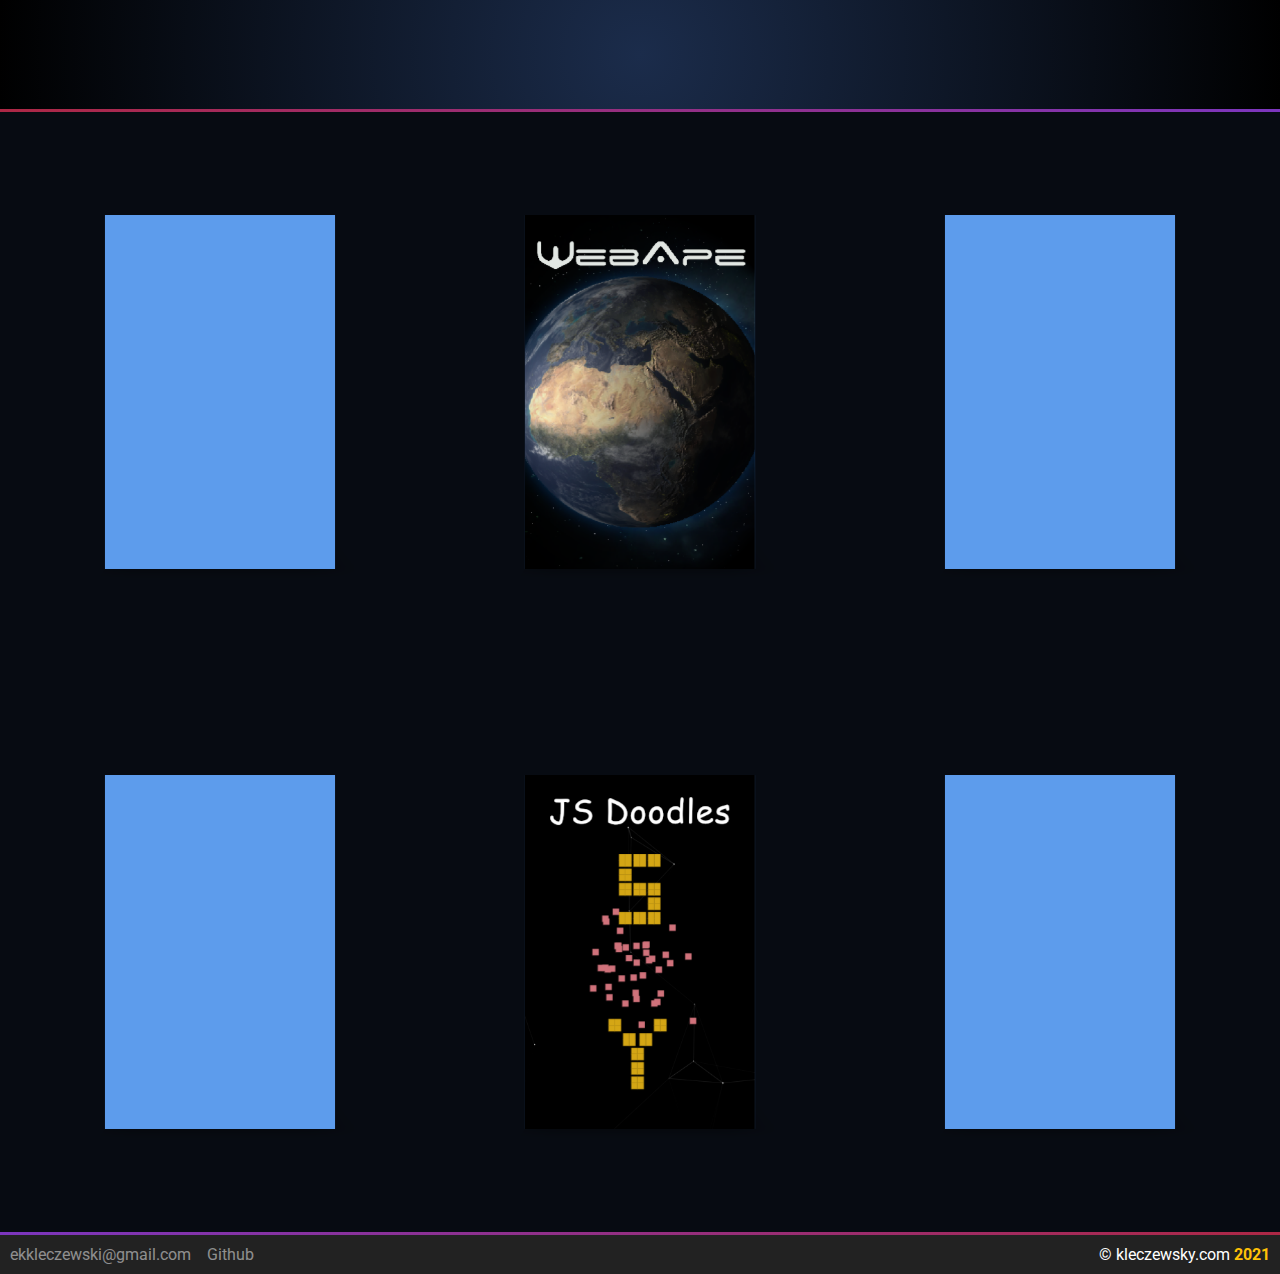
==== projekty.html @ 61466851 "update aboutme, add projects" ====
<!DOCTYPE html>
<html lang="pl-PL">
    <head>
        <meta charset="UTF-8" />
        <link rel="shortcut icon" type="image/x-icon" href="favicon.ico" />
        <meta name="viewport" content="width=device-width, initial-scale=1.0" />
        <meta http-equiv="X-UA-Compatible" content="ie=edge" />

        <link rel="stylesheet" href="./css/index.css" />
        <link rel="stylesheet" href="./css/posters.css" />

        <link rel="preconnect" href="https://fonts.gstatic.com" />
        <link
            href="https://fonts.googleapis.com/css2?family=Roboto&family=Squada+One&display=swap"
            rel="stylesheet"
        />

        <title>Kleczewsky.com - Projekty</title>
    </head>

    <body>
        <main>
            <header id="header-menu">
                <nav class="navBarWrap">
                    <ul class="navBarList">
                        <li class="nav--button">
                            <a href="./">Glowna </a>
                        </li>

                        <li class="nav--button active">
                            <a href="#">Projekty</a>
                        </li>

                        <li class="nav--button">
                            <a href="./o-mnie.html">O Mnie</a>
                        </li>
                    </ul>
                </nav>
                <script src="./scripts/nav.js" type="text/javascript"></script>
            </header>

            <section class="content">
                <div class="wrapper">
                    <ul class="stage">
                        <li class="scene">
                            <div class="project">
                                <div class="poster">
                                    <header>
                                        <div class="img-thumbnail">
                                            <img
                                                src="./projekty/rickAnd-thumb.png"
                                                alt=""
                                            />
                                        </div>
                                    </header>
                                    <div class="main">
                                        <h1>RickAndSearch</h1>
                                        <span class="tech">ReactJS</span>
                                        <span class="rating"></span>
                                        <span class="github"
                                            ><a
                                                href="https://github.com/kleczewsky/rickandmortyBrowser"
                                                class="github-link"
                                                ><strong>Github</strong></a
                                            >
                                        </span>

                                        <p>
                                            Przeglądarka statusów postaci z
                                            serialu R&M
                                        </p>
                                        <div
                                            class="button-wrap"
                                            style="
                                                display: flex;
                                                justify-content: center;
                                            "
                                        >
                                            <a
                                                class="poster--button"
                                                href="./rickandbrowser/index.html"
                                            >
                                                Zobacz
                                            </a>
                                        </div>
                                    </div>
                                </div>
                                <div class="info">
                                    <div
                                        class="poster-container"
                                        style="
                                            background-image: url('./projekty/rickAndMorty.jpg ');
                                        "
                                    ></div>
                                </div>
                            </div>
                        </li>
                        <li class="scene">
                            <div class="project">
                                <div class="poster">
                                    <header>
                                        <div class="img-thumbnail">
                                            <img
                                                src="./projekty/jestesmy.svg"
                                                alt=""
                                                style="padding: 2rem 1rem"
                                            />
                                        </div>
                                    </header>
                                    <div class="main">
                                        <h1>Strona Webape</h1>
                                        <span class="tech"
                                            >Three.js, Javascript</span
                                        >

                                        <span class="github"
                                            ><a
                                                href="https://github.com/kleczewsky/webape-example"
                                                class="github-link"
                                                ><strong>Github</strong></a
                                            >
                                        </span>

                                        <p>
                                            Strona firmy WebApe, motywem
                                            przewodnim został kosmos. Modele
                                            planet zostały zaimplementowane za
                                            pomocą Three.js.
                                        </p>
                                        <div
                                            class="button-wrap"
                                            style="
                                                display: flex;
                                                justify-content: center;
                                            "
                                        >
                                            <a
                                                class="poster--button"
                                                href="./webape/index.html"
                                            >
                                                Zobacz
                                            </a>
                                        </div>
                                    </div>
                                </div>
                                <div class="info">
                                    <div
                                        class="poster-container"
                                        style="
                                            background-image: url('./projekty/webape.png ');
                                        "
                                    ></div>
                                </div>
                            </div>
                        </li>
                        <li class="scene">
                            <div class="project">
                                <div class="poster">
                                    <header>
                                        <div class="img-thumbnail">
                                            <img
                                                src="./projekty/statekUpg.png"
                                                alt=""
                                            />
                                        </div>
                                    </header>
                                    <div class="main">
                                        <h1>GraJS</h1>
                                        <span class="tech">Javascript</span>
                                        <span class="rating"></span>
                                        <span class="github"
                                            ><a
                                                href="https://github.com/kleczewsky/GraJS.js"
                                                class="github-link"
                                                ><strong>Github</strong></a
                                            >
                                        </span>

                                        <p>
                                            Niewielka gra, w której gracz wciela
                                            się w pilota statku kosmicznego.
                                        </p>
                                        <div
                                            class="button-wrap"
                                            style="
                                                display: flex;
                                                justify-content: center;
                                            "
                                        >
                                            <a
                                                class="poster--button"
                                                href="./grajs.html"
                                            >
                                                Zagraj
                                            </a>
                                        </div>
                                    </div>
                                </div>
                                <div class="info">
                                    <div
                                        class="poster-container"
                                        style="
                                            background-image: url('./projekty/GraJS.jpg ');
                                        "
                                    ></div>
                                </div>
                            </div>
                        </li>

                        <li class="scene">
                            <div class="project">
                                <div class="poster">
                                    <header>
                                        <div class="img-thumbnail">
                                            <img
                                                src="./projekty/paletka.png"
                                                alt=""
                                            />
                                        </div>
                                    </header>
                                    <div class="main">
                                        <h1>Pong</h1>
                                        <span class="tech">Javascript</span>
                                        <span class="rating"></span>
                                        <span class="github"
                                            ><a
                                                href="https://github.com/kleczewsky/pong.js"
                                                class="github-link"
                                                ><strong>Github</strong></a
                                            ></span
                                        >

                                        <p>
                                            Stary dobry pong. Niekończąca się
                                            zabawa w prostej formie.
                                        </p>
                                        <div
                                            class="button-wrap"
                                            style="
                                                display: flex;
                                                justify-content: center;
                                            "
                                        >
                                            <a
                                                class="poster--button"
                                                href="./pong.html"
                                            >
                                                Zagraj
                                            </a>
                                        </div>
                                    </div>
                                </div>
                                <div class="info">
                                    <div
                                        class="poster-container"
                                        style="
                                            background-image: url('./projekty/Pong.png ');
                                        "
                                    ></div>
                                </div>
                            </div>
                        </li>
                        <li class="scene">
                            <div class="project">
                                <div class="poster">
                                    <header>
                                        <div class="img-thumbnail">
                                            <img
                                                src="./projekty/doodles-thumb.svg"
                                                alt=""
                                                style="padding: 2rem 0rem"
                                            />
                                        </div>
                                    </header>
                                    <div class="main">
                                        <h1>Js Doodles</h1>
                                        <span class="tech"
                                            >Javascript, ReactJS</span
                                        >
                                        <span class="rating"></span>
                                        <span class="github"
                                            ><a
                                                href="https://github.com/kleczewsky/jsdoodles-react"
                                                class="github-link"
                                                ><strong>Github</strong></a
                                            ></span
                                        >

                                        <p>
                                            Strona agregująca moje mniejsze
                                            projekty w Javascript
                                        </p>
                                        <div
                                            class="button-wrap"
                                            style="
                                                display: flex;
                                                justify-content: center;
                                            "
                                        >
                                            <a
                                                class="poster--button"
                                                href="./jsdoodles/"
                                            >
                                                Zobacz
                                            </a>
                                        </div>
                                    </div>
                                </div>
                                <div class="info">
                                    <div
                                        class="poster-container"
                                        style="
                                            background-image: url('./projekty/jsDoodles.png ');
                                        "
                                    ></div>
                                </div>
                            </div>
                        </li>
                        <li class="scene">
                            <div class="project">
                                <div class="poster">
                                    <header>
                                        <div class="img-thumbnail">
                                            <img
                                                src="./projekty/camera.png"
                                                alt=""
                                            />
                                        </div>
                                    </header>
                                    <div class="main">
                                        <h1>Galeria</h1>
                                        <span class="tech">HTML + CSS</span>
                                        <span class="rating"></span>
                                        <span class="github"
                                            ><a
                                                href="https://github.com/kleczewsky/kleczewsky.github.io"
                                                class="github-link"
                                                ><strong>Github</strong></a
                                            ></span
                                        >

                                        <p>
                                            Prosta responsywna galeria, z
                                            autorskimi zdjęciami
                                        </p>
                                        <div
                                            class="button-wrap"
                                            style="
                                                display: flex;
                                                justify-content: center;
                                            "
                                        >
                                            <a
                                                class="poster--button"
                                                href="./galeria.html"
                                            >
                                                Zobacz
                                            </a>
                                        </div>
                                    </div>
                                </div>
                                <div class="info">
                                    <div
                                        class="poster-container"
                                        style="
                                            background-image: url('./projekty/galeria.jpg ');
                                        "
                                    ></div>
                                </div>
                            </div>
                        </li>
                    </ul>
                </div>
            </section>

            <footer>
                <div class="footer-contact">
                    ekkleczewski@gmail.com
                    <a href="https://github.com/kleczewsky"> Github</a>
                </div>
                <div class="footer-textWrap">
                    <object
                        type="image/svg+xml"
                        data="./assets/gamepad.svg"
                    ></object>
                    <object
                        type="image/svg+xml"
                        data="./assets/arrow_right.svg"
                    ></object>
                    <span class="footer-text">
                        © kleczewsky.com
                        <strong class="secondary-color">2021</strong>
                    </span>
                </div>
            </footer>
        </main>
    </body>
</html>
---- css/index.css ----
:root {
  --primary: #1b2c4b;
  --primary-text: #fff;
  --primary-light: #5d9cec;
  --primary-dark: #004488;
  --secondary: #ffc107;
  --secondary-text: #111;
  --secondary-light: #fff350;
  --darkgray: #222;
  --content-background: #070b12;
}

.primary-color {
  color: var(--primary);
}

.secondary-color {
  color: var(--secondary);
}

* {
  margin: 0px;
  padding: 0px;
  -webkit-box-sizing: border-box;
          box-sizing: border-box;
}

body {
  background: #f5f5f5;
  font-family: "Roboto", sans-serif;
}

a {
  text-decoration: none;
  color: inherit;
  width: -webkit-max-content;
  width: -moz-max-content;
  width: max-content;
  height: 100%;
  display: inline-block;
}

.navBarWrap {
  display: -webkit-box;
  display: -ms-flexbox;
  display: flex;
  -webkit-box-pack: center;
      -ms-flex-pack: center;
          justify-content: center;
}

.navBarWrap .navBarList {
  list-style: none;
  display: -webkit-box;
  display: -ms-flexbox;
  display: flex;
  -webkit-box-align: center;
      -ms-flex-align: center;
          align-items: center;
  -webkit-box-pack: center;
      -ms-flex-pack: center;
          justify-content: center;
  margin: 1.5rem 0;
  padding: 0;
  height: -webkit-max-content;
  height: -moz-max-content;
  height: max-content;
  width: -webkit-max-content;
  width: -moz-max-content;
  width: max-content;
  overflow: hidden;
}

.navBarWrap .navBarList .nav--button {
  margin: 0 4rem;
  color: #f1f1f1;
  font-family: "Squada One";
  font-size: 2.3rem;
  text-transform: uppercase;
  -webkit-transform: translatey(-100%);
          transform: translatey(-100%);
  -webkit-animation: slide-in-top 0.6s cubic-bezier(0.175, 0.885, 0.32, 1.275) forwards;
          animation: slide-in-top 0.6s cubic-bezier(0.175, 0.885, 0.32, 1.275) forwards;
  width: 10rem;
  height: 4rem;
  text-align: center;
  line-height: 4rem;
  -webkit-transition: all 0.1s ease;
  transition: all 0.1s ease;
  cursor: pointer;
  -webkit-user-select: none;
     -moz-user-select: none;
      -ms-user-select: none;
          user-select: none;
}

.navBarWrap .navBarList .nav--button.active {
  color: var(--secondary);
}

.navBarWrap .navBarList .nav--button:active {
  -webkit-transition: background-color 0.5ms;
  transition: background-color 0.5ms;
  background: #44444466;
}

main {
  height: 100%;
}

main > header {
  -webkit-transition: 0.3s ease-out;
  transition: 0.3s ease-out;
  height: 112px;
  z-index: 200;
  color: var(--primary-text);
  background: radial-gradient(circle, #1b2c4b 0%, black 100%);
  border-bottom: 3px solid;
  -o-border-image: linear-gradient(90deg, #ad2845 0%, #7c36be 100%) 1;
     border-image: -webkit-gradient(linear, left top, right top, from(#ad2845), to(#7c36be)) 1;
     border-image: linear-gradient(90deg, #ad2845 0%, #7c36be 100%) 1;
}

main > header.expand {
  height: 300px;
  -webkit-transition: 0.5s ease-out;
  transition: 0.5s ease-out;
}

main .topper {
  height: 100vh;
  scroll-snap-align: start;
  scroll-margin: 5rem;
}

main .topper .particles-wrap {
  height: 100vh;
  background-image: url("../assets/img/topper-bckg.jpg");
  background-position: center;
  background-size: cover;
  position: relative;
  display: -webkit-box;
  display: -ms-flexbox;
  display: flex;
  -webkit-box-align: center;
      -ms-flex-align: center;
          align-items: center;
  -webkit-box-pack: center;
      -ms-flex-pack: center;
          justify-content: center;
  z-index: 3;
}

main .topper .particles-wrap .napis {
  -webkit-transform: translate(-50%, -50%);
          transform: translate(-50%, -50%);
}

main .topper .particles-wrap > .box2,
main .topper .particles-wrap .box3 {
  z-index: 2;
  position: absolute;
  -webkit-user-select: none;
     -moz-user-select: none;
      -ms-user-select: none;
          user-select: none;
}

main .topper .particles-wrap::before {
  content: "";
  position: absolute;
  top: 0;
  width: 100%;
  height: 100%;
  background: radial-gradient(#16222a, #3a6073);
  opacity: 0.6;
}

main .topper .particles-wrap > canvas {
  z-index: 1;
}

main .content {
  background-color: var(--content-background);
  position: relative;
  min-height: calc(100vh - 112px - 47px);
}

main footer {
  color: #fff;
  background-color: var(--darkgray);
  padding: 10px;
  display: -webkit-box;
  display: -ms-flexbox;
  display: flex;
  -webkit-box-orient: vertical;
  -webkit-box-direction: normal;
      -ms-flex-direction: column;
          flex-direction: column;
  border-top: 3px solid;
  -o-border-image: linear-gradient(90deg, #7c36be 0%, #ad2845 100%) 1;
     border-image: -webkit-gradient(linear, left top, right top, from(#7c36be), to(#ad2845)) 1;
     border-image: linear-gradient(90deg, #7c36be 0%, #ad2845 100%) 1;
}

main footer > * {
  -ms-flex-item-align: center;
      -ms-grid-row-align: center;
      align-self: center;
  height: -webkit-fit-content;
  height: -moz-fit-content;
  height: fit-content;
}

main footer .footer-textWrap {
  display: -webkit-inline-box;
  display: -ms-inline-flexbox;
  display: inline-flex;
  -webkit-box-align: center;
      -ms-flex-align: center;
          align-items: center;
}

main footer .footer-textWrap > i {
  display: none;
}

main footer .footer-contact {
  margin-right: unset;
  color: #ffffff80;
  display: -webkit-inline-box;
  display: -ms-inline-flexbox;
  display: inline-flex;
}

main footer .footer-contact > a {
  margin-left: 1rem;
}

main footer .footer-contact > a:hover {
  color: #ffffffbb;
}

main footer i {
  margin-right: 1rem;
}

.aboutme {
  min-height: calc(100vh - 112px);
  position: relative;
  overflow: hidden;
  display: -webkit-box;
  display: -ms-flexbox;
  display: flex;
  height: 100%;
}

.aboutme .info {
  background-image: url("../assets/img/info-bckg.jpg");
  background-size: cover;
  padding: 3rem;
  color: whitesmoke;
  -webkit-box-shadow: inset 0px 0px 20px 8px #000000;
          box-shadow: inset 0px 0px 20px 8px #000000;
  display: -webkit-box;
  display: -ms-flexbox;
  display: flex;
  -webkit-box-orient: vertical;
  -webkit-box-direction: normal;
      -ms-flex-direction: column;
          flex-direction: column;
  -webkit-box-align: center;
      -ms-flex-align: center;
          align-items: center;
}

.aboutme .info .info-face {
  display: -webkit-box;
  display: -ms-flexbox;
  display: flex;
  -webkit-box-pack: center;
      -ms-flex-pack: center;
          justify-content: center;
  -webkit-box-align: center;
      -ms-flex-align: center;
          align-items: center;
  overflow: hidden;
  height: 250px;
  width: 250px;
  background-color: whitesmoke;
  border-radius: 50%;
  border: 2px solid #a52b5a;
  -webkit-box-shadow: 5px 5px 10px #0000006b;
          box-shadow: 5px 5px 10px #0000006b;
}

.aboutme .info h2 {
  font-size: 1.5rem;
  font-weight: 500;
  margin: 1rem 0rem;
  letter-spacing: 2px;
  text-shadow: 5px 5px 5px black;
}

.aboutme .info a {
  color: var(--secondary);
}

.aboutme .board {
  padding: 3rem;
  background-color: var(--content-background);
  -webkit-box-flex: 1;
      -ms-flex: 1;
          flex: 1;
  display: -webkit-box;
  display: -ms-flexbox;
  display: flex;
  -webkit-box-orient: vertical;
  -webkit-box-direction: normal;
      -ms-flex-direction: column;
          flex-direction: column;
  -webkit-box-align: center;
      -ms-flex-align: center;
          align-items: center;
}

.aboutme .board .card-stack {
  display: -webkit-inline-box;
  display: -ms-inline-flexbox;
  display: inline-flex;
  position: relative;
  width: 400px;
  height: 600px;
  -webkit-box-pack: center;
      -ms-flex-pack: center;
          justify-content: center;
}

.aboutme .board .card-stack .card {
  position: absolute;
  height: 500px;
  width: 360px;
  background-color: #08091d;
  color: whitesmoke;
  -webkit-box-shadow: 5px 5px 15px rgba(0, 0, 0, 0.315);
          box-shadow: 5px 5px 15px rgba(0, 0, 0, 0.315);
  -webkit-transition: all 0.5s ease;
  transition: all 0.5s ease;
}

.aboutme .board .card-stack .card p {
  padding: 1rem;
  line-height: 1.5;
  text-align: center;
}

.aboutme .board .card-stack .card .img-container {
  background: -webkit-gradient(linear, left top, left bottom, from(#2c085b), to(#3a0d75));
  background: linear-gradient(180deg, #2c085b 0%, #3a0d75 100%);
  display: -webkit-box;
  display: -ms-flexbox;
  display: flex;
  -webkit-box-pack: center;
      -ms-flex-pack: center;
          justify-content: center;
  border-bottom: 2px solid var(--secondary);
  image-rendering: -webkit-optimize-contrast;
  image-rendering: crisp-edges;
}

.aboutme .board .card-stack .card button {
  padding: 10px 20px;
  border-radius: 20px;
  background-color: transparent;
  color: white;
  border: 2px solid white;
  cursor: pointer;
  float: right;
  margin: 0 2rem;
}

.aboutme .board .card-stack .card button:active {
  background-color: #ffffff17;
  -webkit-transform: translate(2px, 2px);
          transform: translate(2px, 2px);
}

.aboutme .board .card-stack .card button:focus {
  outline: none;
}

.aboutme .board .card-stack .card:nth-child(1) {
  z-index: 3;
}

.aboutme .board .card-stack .card:nth-child(2) {
  z-index: 2;
  -webkit-transform: translate(10px, 10px);
          transform: translate(10px, 10px);
  background-color: #191b3b;
}

.aboutme .board .card-stack .card:nth-child(2).active {
  -webkit-transform: translate(-100%, 14px);
          transform: translate(-100%, 14px);
}

.aboutme .board .card-stack .card:nth-child(3) {
  z-index: 1;
  -webkit-transform: translate(20px, 20px);
          transform: translate(20px, 20px);
  background-color: #191b3b;
}

.aboutme .board .card-stack .card:nth-child(3).active {
  -webkit-transform: translate(100%, 14px);
          transform: translate(100%, 14px);
}

.aboutme .board .tech {
  height: 500px;
  width: 500px;
  margin: 0 2rem;
  color: whitesmoke;
  background: -webkit-gradient(linear, left bottom, left top, from(#08091d), to(#12132b));
  background: linear-gradient(0deg, #08091d, #12132b);
  -webkit-box-shadow: 5px 5px 15px rgba(0, 0, 0, 0.315);
          box-shadow: 5px 5px 15px rgba(0, 0, 0, 0.315);
  line-height: 1.5rem;
}

.aboutme .board .tech .tech-background {
  height: 100%;
  width: 100%;
  background-image: url("../projekty/spaceship.png");
  background-size: cover;
  padding: 2rem;
  background-repeat: no-repeat;
  background-position: 85px 65px;
}

.aboutme .board .tech .tech-background > div {
  width: 60%;
}

.aboutme .board .tech .tech-section {
  margin-bottom: 1rem;
}

.aboutme .board .tech h1 {
  margin-bottom: 2rem;
}

.aboutme .board .tech ul {
  margin-left: 3rem;
}

@media only screen and (max-width: 1570px) {
  .aboutme > .info {
    padding: 1.3rem;
  }
  .card-stack > .card {
    height: 545px !important;
    width: 290px !important;
    font-size: 15px;
  }
  .tech {
    height: 545px !important;
  }
}

@media only screen and (max-width: 1330px) {
  .aboutme {
    -webkit-box-orient: vertical;
    -webkit-box-direction: normal;
        -ms-flex-direction: column;
            flex-direction: column;
  }
  .aboutme .info {
    -webkit-box-orient: horizontal;
    -webkit-box-direction: normal;
        -ms-flex-direction: row;
            flex-direction: row;
    -ms-flex-pack: distribute;
        justify-content: space-around;
    border-right: none;
  }
  .aboutme .board {
    -webkit-box-flex: 1;
        -ms-flex: auto;
            flex: auto;
  }
}

@media only screen and (min-width: 991px) {
  main footer {
    -webkit-box-orient: horizontal;
    -webkit-box-direction: normal;
        -ms-flex-direction: row;
            flex-direction: row;
  }
  main footer .footer-contact {
    margin-right: auto;
  }
}

@-webkit-keyframes slide-in-top {
  from {
    -webkit-transform: translateY(-100%);
            transform: translateY(-100%);
  }
  to {
    -webkit-transform: translateY(0);
            transform: translateY(0);
  }
}

@keyframes slide-in-top {
  from {
    -webkit-transform: translateY(-100%);
            transform: translateY(-100%);
  }
  to {
    -webkit-transform: translateY(0);
            transform: translateY(0);
  }
}
---- css/posters.css ----
:root {
  --primary: #1b2c4b;
  --primary-text: #fff;
  --primary-light: #5d9cec;
  --primary-dark: #004488;
  --secondary: #ffc107;
  --secondary-text: #111;
  --secondary-light: #fff350;
  --darkgray: #222;
  --content-background: #070b12;
}

.primary-color {
  color: var(--primary);
}

.secondary-color {
  color: var(--secondary);
}

.wrapper {
  margin: auto;
  max-width: 1280px;
}

.stage {
  display: -webkit-box;
  display: -ms-flexbox;
  display: flex;
  -ms-flex-wrap: wrap;
      flex-wrap: wrap;
  -webkit-box-pack: center;
      -ms-flex-pack: center;
          justify-content: center;
  -webkit-box-align: center;
      -ms-flex-align: center;
          align-items: center;
  list-style: none;
  padding: 0;
}

.scene {
  width: 260px;
  height: 400px;
  margin: 5rem 5rem;
  float: left;
  -webkit-perspective: 1000px;
          perspective: 1000px;
}

.poster {
  width: 50%;
  height: 50%;
  background-color: var(--secondary);
  -webkit-transform: translatex(-130px) translatez(-130px) rotateY(-90deg);
          transform: translatex(-130px) translatez(-130px) rotateY(-90deg);
}

.poster-container {
  background-size: 100% 100%;
  background-position: center;
  height: 100%;
  image-rendering: -webkit-optimize-contrast;
  image-rendering: crisp-edges;
}

.project {
  width: 260px;
  height: 400px;
  -webkit-transform-style: preserve-3d;
          transform-style: preserve-3d;
  -webkit-transform: translateZ(-130px);
          transform: translateZ(-130px);
  -webkit-transition: all 350ms;
  transition: all 350ms;
  background-color: var(--primary-light);
}

.project .img-thumbnail {
  display: -webkit-box;
  display: -ms-flexbox;
  display: flex;
  -webkit-box-pack: center;
      -ms-flex-pack: center;
          justify-content: center;
  background: linear-gradient(85deg, #070b12, #2727af);
  border-bottom: 2px solid red;
}

.project .main {
  padding: 1rem;
}

.project .main .github-link {
  color: var(--primary);
}

.project .main .github-link:hover {
  color: var(--primary-dark);
  text-decoration: underline;
}

.project .main > p {
  margin-top: 1rem;
}

.project:hover {
  -webkit-transform: translatez(100px) translateX(130px) rotateY(78deg);
          transform: translatez(100px) translateX(130px) rotateY(78deg);
}

.project:hover::before {
  -webkit-box-shadow: inset -300px 0px 40px rgba(94, 94, 94, 0.6);
          box-shadow: inset -300px 0px 40px rgba(94, 94, 94, 0.6);
  z-index: 1;
}

.project::before {
  content: "";
  width: 100%;
  height: 100%;
  position: absolute;
  top: 0;
  -webkit-transition: -webkit-box-shadow 350ms;
  transition: -webkit-box-shadow 350ms;
  transition: box-shadow 350ms;
  transition: box-shadow 350ms, -webkit-box-shadow 350ms;
}

.project::after {
  content: "";
  width: 260px;
  height: 260px;
  position: absolute;
  bottom: 0;
  -webkit-box-shadow: 0 30px 50px rgba(0, 0, 0, 0.3);
          box-shadow: 0 30px 50px rgba(0, 0, 0, 0.3);
  -webkit-transform-origin: 100% 100%;
          transform-origin: 100% 100%;
  -webkit-transform: rotateX(90deg);
          transform: rotateX(90deg);
  -webkit-transition: -webkit-box-shadow 350ms;
  transition: -webkit-box-shadow 350ms;
  transition: box-shadow 350ms;
  transition: box-shadow 350ms, -webkit-box-shadow 350ms;
}

.project:hover::after {
  -webkit-box-shadow: 20px -5px 50px rgba(0, 0, 0, 0.3);
          box-shadow: 20px -5px 50px rgba(0, 0, 0, 0.3);
}

.project .poster,
.project .info {
  position: absolute;
  width: 260px;
  height: 400px;
  -webkit-backface-visibility: visible;
          backface-visibility: visible;
}

.poster--button {
  height: 2rem;
  width: 6rem;
  background-color: #00000000;
  border: 2px solid #222222;
  border-radius: 4px;
  -webkit-box-shadow: 0 0 4px 0px black;
          box-shadow: 0 0 4px 0px black;
  margin: 2rem;
  display: -webkit-box;
  display: -ms-flexbox;
  display: flex;
  -webkit-box-pack: center;
      -ms-flex-pack: center;
          justify-content: center;
  -webkit-box-align: center;
      -ms-flex-align: center;
          align-items: center;
  text-transform: capitalize;
  -webkit-transition: all 100ms ease;
  transition: all 100ms ease;
}

.poster--button:hover {
  background-color: #ffffff34;
  -webkit-box-shadow: 0 0 8px 0px black;
          box-shadow: 0 0 8px 0px black;
  -webkit-transform: translate(-2px, -2px);
          transform: translate(-2px, -2px);
}

@media only screen and (max-width: 991px) {
  .stage {
    -webkit-box-orient: vertical;
    -webkit-box-direction: normal;
        -ms-flex-direction: column;
            flex-direction: column;
  }
}
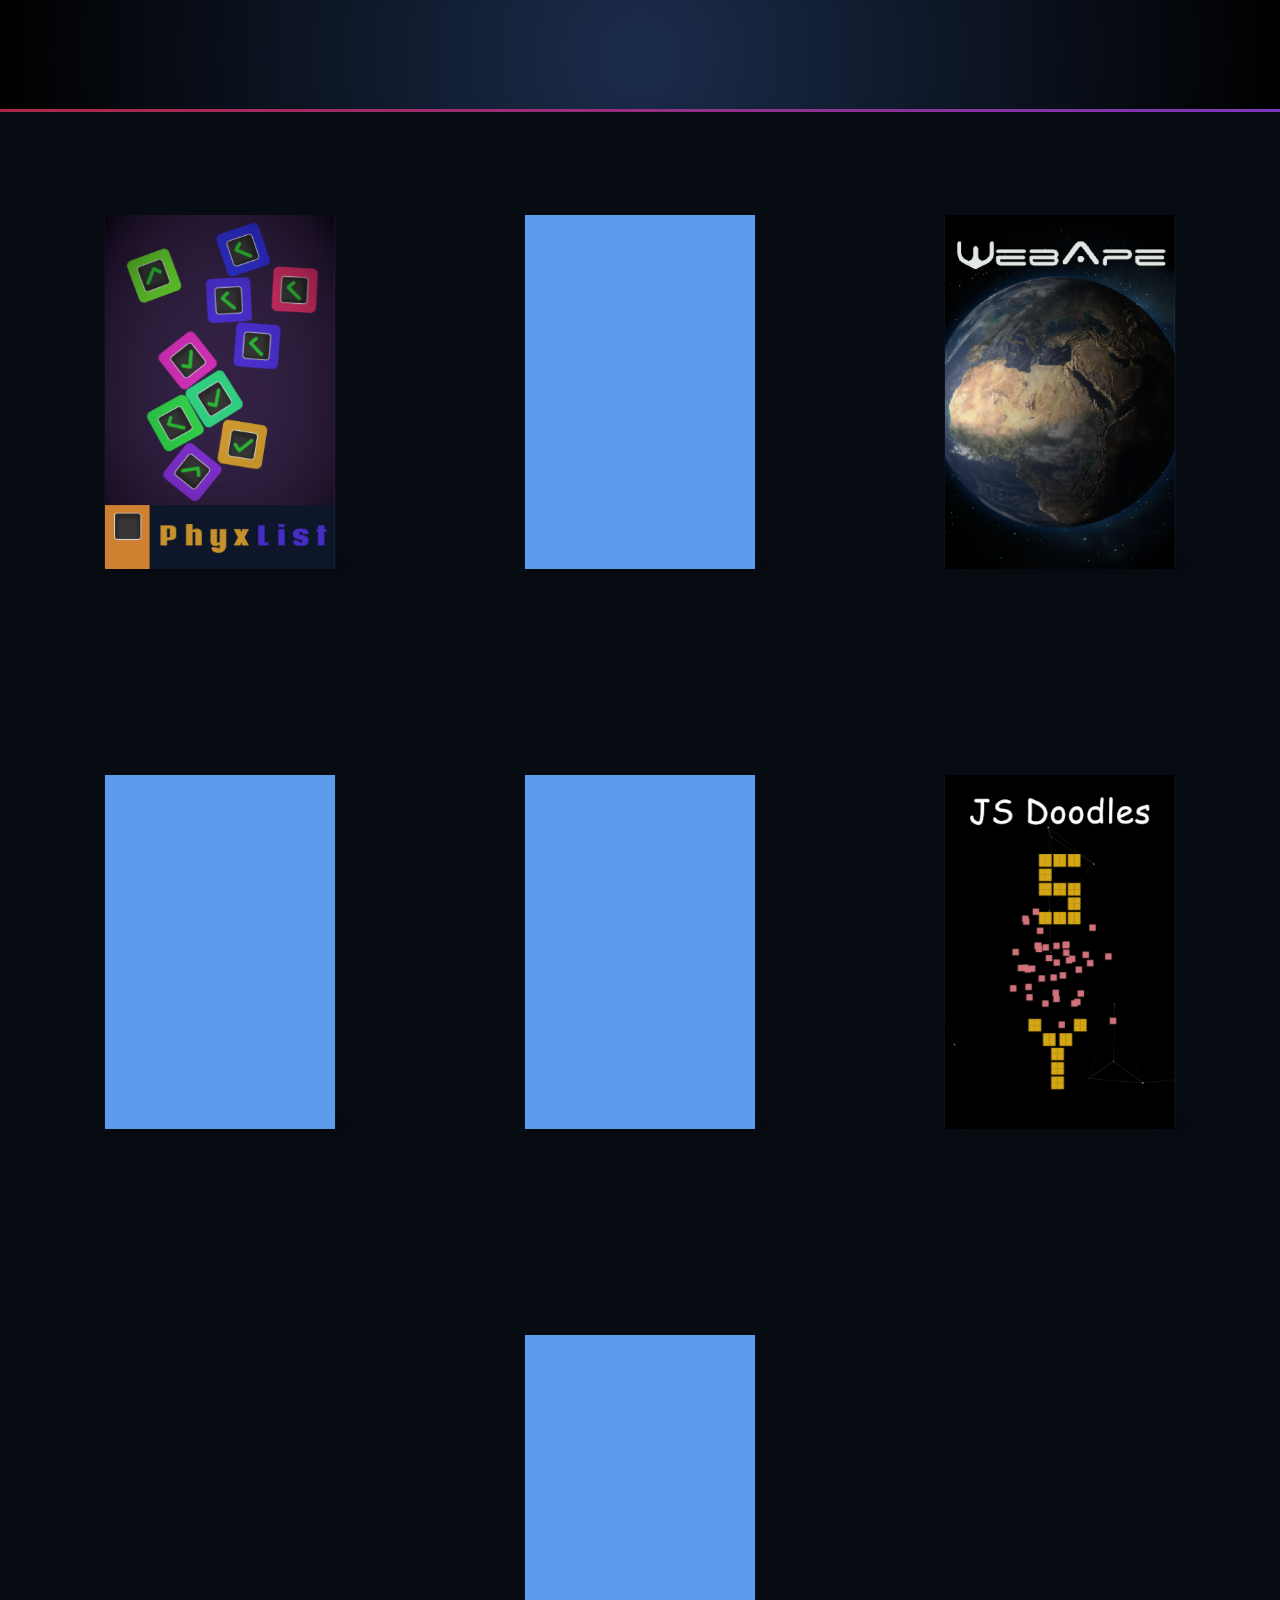
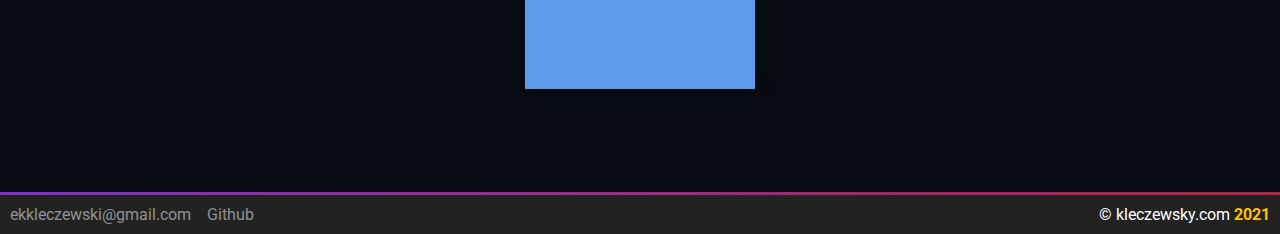
==== commit 19a4709d: "phyxlist update" ====
--- a/projekty.html
+++ b/projekty.html
@@ -6,6 +6,11 @@
         <meta name="viewport" content="width=device-width, initial-scale=1.0" />
         <meta http-equiv="X-UA-Compatible" content="ie=edge" />
 
+        <script
+            src="./scripts/mobile-redirect.js"
+            type="text/javascript"
+        ></script>
+
         <link rel="stylesheet" href="./css/index.css" />
         <link rel="stylesheet" href="./css/posters.css" />
 
@@ -48,6 +53,61 @@
                                     <header>
                                         <div class="img-thumbnail">
                                             <img
+                                                src="./projekty/phyxlist-thumb.png"
+                                                alt=""
+                                            />
+                                        </div>
+                                    </header>
+                                    <div class="main">
+                                        <h1>PhyxList</h1>
+                                        <span class="tech"
+                                            >ReactJS, Laravel</span
+                                        >
+                                        <span class="rating"></span>
+                                        <span class="github"
+                                            ><a
+                                                href="https://github.com/kleczewsky/phyxlist"
+                                                class="github-link"
+                                                ><strong>Github</strong></a
+                                            >
+                                        </span>
+
+                                        <p>
+                                            Lista zadań do zrobiania oparta o
+                                            silnik fizyki.
+                                        </p>
+                                        <div
+                                            class="button-wrap"
+                                            style="
+                                                display: flex;
+                                                justify-content: center;
+                                            "
+                                        >
+                                            <a
+                                                class="poster--button"
+                                                href="./phyxlist/"
+                                            >
+                                                Zobacz
+                                            </a>
+                                        </div>
+                                    </div>
+                                </div>
+                                <div class="info">
+                                    <div
+                                        class="poster-container"
+                                        style="
+                                            background-image: url('./projekty/phyxlist.png ');
+                                        "
+                                    ></div>
+                                </div>
+                            </div>
+                        </li>
+                        <li class="scene">
+                            <div class="project">
+                                <div class="poster">
+                                    <header>
+                                        <div class="img-thumbnail">
+                                            <img
                                                 src="./projekty/rickAnd-thumb.png"
                                                 alt=""
                                             />
@@ -122,10 +182,10 @@
                                         </span>
 
                                         <p>
-                                            Strona firmy WebApe, motywem
-                                            przewodnim został kosmos. Modele
-                                            planet zostały zaimplementowane za
-                                            pomocą Three.js.
+                                            Desktopowa wersja strony firmy
+                                            WebApe, motywem przewodnim został
+                                            kosmos. Modele planet zostały
+                                            zaimplementowane za pomocą Three.js.
                                         </p>
                                         <div
                                             class="button-wrap"
@@ -220,7 +280,9 @@
                                     </header>
                                     <div class="main">
                                         <h1>Pong</h1>
-                                        <span class="tech">Javascript</span>
+                                        <span class="tech"
+                                            >Javascript, Canvas</span
+                                        >
                                         <span class="rating"></span>
                                         <span class="github"
                                             ><a
